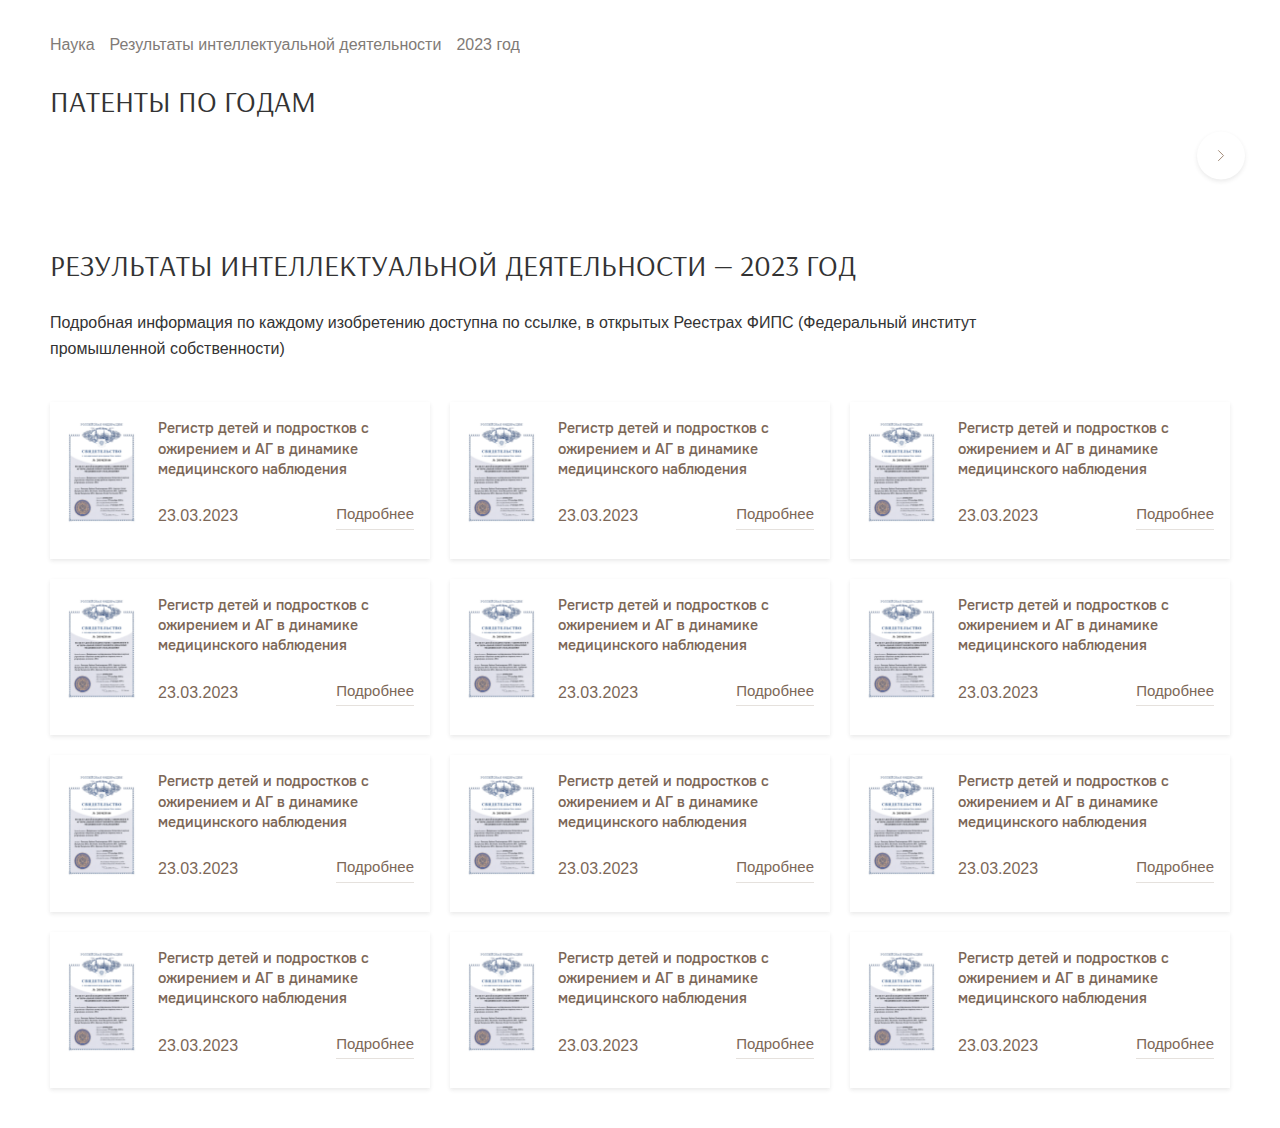
==== full-site/index.html @ ebbbc34c "first commit" ====
<!DOCTYPE html>
<html lang="en">

<head>
    <meta charset="UTF-8">
    <meta name="viewport" content="width=device-width, initial-scale=1.0">
    <title>Document</title>

    <link rel="stylesheet" href="https://cdnjs.cloudflare.com/ajax/libs/OwlCarousel2/2.3.4/assets/owl.carousel.min.css"
        integrity="sha512-tS3S5qG0BlhnQROyJXvNjeEM4UpMXHrQfTGmbQ1gKmelCxlSEBUaxhRBj/EFTzpbP4RVSrpEikbmdJobCvhE3g=="
        crossorigin="anonymous" referrerpolicy="no-referrer" />

    <link rel="stylesheet" href="https://cdnjs.cloudflare.com/ajax/libs/OwlCarousel2/2.3.4/assets/owl.theme.default.css"
        integrity="sha512-OTcub78R3msOCtY3Tc6FzeDJ8N9qvQn1Ph49ou13xgA9VsH9+LRxoFU6EqLhW4+PKRfU+/HReXmSZXHEkpYoOA=="
        crossorigin="anonymous" referrerpolicy="no-referrer" />

    <link rel="stylesheet" href="./full-site.css">
</head>



<body>

    <body>
        <div class="breadcrumbs">
            <div class="container">
                <div class="breadcrumbs__inner">

                    <a href="#" class="breadcrumbs__inner__item">
                        Наука
                    </a>

                    <a href="#" class="breadcrumbs__inner__item">
                        Результаты интеллектуальной деятельности
                    </a>

                    <a href="#" class="breadcrumbs__inner__item">
                        2023 год
                    </a>

                </div>
            </div>
        </div>



        <section class="patents">
            <div class="container">
                <div class="patents__title">
                    патенты по годам
                </div>

                <div class="patents__slider">
                    <div class="owl-carousel">
                        <div class="patents__slider__item">
                            <div class="patents__slider__item__date">
                                2023 год
                            </div>

                            <a href="#" class="patents__slider__item__link">
                                Подробнее
                            </a>
                        </div>

                        <div class="patents__slider__item">
                            <div class="patents__slider__item__date">
                                2022 год
                            </div>

                            <a href="#" class="patents__slider__item__link">
                                Подробнее
                            </a>
                        </div>

                        <div class="patents__slider__item">
                            <div class="patents__slider__item__date">
                                2021 год
                            </div>

                            <a href="#" class="patents__slider__item__link">
                                Подробнее
                            </a>
                        </div>

                        <div class="patents__slider__item">
                            <div class="patents__slider__item__date">
                                2020 год
                            </div>

                            <a href="#" class="patents__slider__item__link">
                                Подробнее
                            </a>
                        </div>

                        <div class="patents__slider__item">
                            <div class="patents__slider__item__date">
                                2019 год
                            </div>

                            <a href="#" class="patents__slider__item__link">
                                Подробнее
                            </a>
                        </div>

                        <div class="patents__slider__item">
                            <div class="patents__slider__item__date">
                                2018 год
                            </div>

                            <a href="#" class="patents__slider__item__link">
                                Подробнее
                            </a>
                        </div>

                        <div class="patents__slider__item">
                            <div class="patents__slider__item__date">
                                2017 год
                            </div>

                            <a href="#" class="patents__slider__item__link">
                                Подробнее
                            </a>
                        </div>

                        <div class="patents__slider__item">
                            <div class="patents__slider__item__date">
                                2016 год
                            </div>

                            <a href="#" class="patents__slider__item__link">
                                Подробнее
                            </a>
                        </div>

                        <div class="patents__slider__item">
                            <div class="patents__slider__item__date">
                                2015 год
                            </div>

                            <a href="#" class="patents__slider__item__link">
                                Подробнее
                            </a>
                        </div>

                        <div class="patents__slider__item">
                            <div class="patents__slider__item__date">
                                2014 год
                            </div>

                            <a href="#" class="patents__slider__item__link">
                                Подробнее
                            </a>
                        </div>

                        <div class="patents__slider__item">
                            <div class="patents__slider__item__date">
                                2013 год
                            </div>

                            <a href="#" class="patents__slider__item__link">
                                Подробнее
                            </a>
                        </div>

                        <div class="patents__slider__item">
                            <div class="patents__slider__item__date">
                                2012 год
                            </div>

                            <a href="#" class="patents__slider__item__link">
                                Подробнее
                            </a>
                        </div>

                        <div class="patents__slider__item">
                            <div class="patents__slider__item__date">
                                2011 год
                            </div>

                            <a href="#" class="patents__slider__item__link">
                                Подробнее
                            </a>
                        </div>

                        <div class="patents__slider__item">
                            <div class="patents__slider__item__date">
                                2010 год
                            </div>

                            <a href="#" class="patents__slider__item__link">
                                Подробнее
                            </a>
                        </div>

                        <div class="patents__slider__item">
                            <div class="patents__slider__item__date">
                                2009 год
                            </div>

                            <a href="#" class="patents__slider__item__link">
                                Подробнее
                            </a>
                        </div>

                        <div class="patents__slider__item">
                            <div class="patents__slider__item__date">
                                2008 год
                            </div>

                            <a href="#" class="patents__slider__item__link">
                                Подробнее
                            </a>
                        </div>

                        <div class="patents__slider__item">
                            <div class="patents__slider__item__date">
                                2007 год
                            </div>

                            <a href="#" class="patents__slider__item__link">
                                Подробнее
                            </a>
                        </div>

                        <div class="patents__slider__item">
                            <div class="patents__slider__item__date">
                                2006 год
                            </div>

                            <a href="#" class="patents__slider__item__link">
                                Подробнее
                            </a>
                        </div>

                        <div class="patents__slider__item">
                            <div class="patents__slider__item__date">
                                2005год
                            </div>

                            <a href="#" class="patents__slider__item__link">
                                Подробнее
                            </a>
                        </div>

                        <div class="patents__slider__item">
                            <div class="patents__slider__item__date">
                                2004год
                            </div>

                            <a href="#" class="patents__slider__item__link">
                                Подробнее
                            </a>
                        </div>

                        <div class="patents__slider__item">
                            <div class="patents__slider__item__date">
                                2003 год
                            </div>

                            <a href="#" class="patents__slider__item__link">
                                Подробнее
                            </a>
                        </div>

                        <div class="patents__slider__item">
                            <div class="patents__slider__item__date">
                                1999 год
                            </div>

                            <a href="#" class="patents__slider__item__link">
                                Подробнее
                            </a>
                        </div>

                        <div class="patents__slider__item">
                            <div class="patents__slider__item__date">
                                1991 год
                            </div>

                            <a href="#" class="patents__slider__item__link">
                                Подробнее
                            </a>
                        </div>

                        <div class="patents__slider__item">
                            <div class="patents__slider__item__date">
                                1980 год
                            </div>

                            <a href="#" class="patents__slider__item__link">
                                Подробнее
                            </a>
                        </div>

                        <div class="patents__slider__item">
                            <div class="patents__slider__item__date">
                                1979 год
                            </div>

                            <a href="#" class="patents__slider__item__link">
                                Подробнее
                            </a>
                        </div>
                    </div>
                    <button class="patents__slider__btn">
                        <img class="patents__slider__btn__img" src="../../assets/img/arrow-right.svg" alt="img">
                    </button>
                </div>
            </div>


        </section>

        <section class="results">
            <div class="container">
                <h1 class="results__title">
                    Результаты интеллектуальной деятельности — 2023 год
                </h1>
                <p class="results__text">Подробная информация по каждому изобретению доступна по ссылке, в открытых
                    Реестрах
                    ФИПС (Федеральный институт промышленной собственности)</p>

                <div class="results__grid">
                    <div class="results__grid__item">
                        <div class="results__grid__item__img">
                            <img src="../../assets/img/certificate.png" alt="" />
                        </div>

                        <div class="results__grid__item__about">
                            <div class="results__grid__item__about__text">
                                Регистр детей и подростков с ожирением и АГ в динамике медицинского наблюдения
                            </div>

                            <div class="results__grid__item__about__inner">
                                <div class="results__grid__item__about__inner__date">
                                    23.03.2023
                                </div>
                                <a href="#" class="results__grid__item__about__inner__link">
                                    Подробнее
                                </a>
                            </div>
                        </div>
                    </div>
                    <div class="results__grid__item">
                        <div class="results__grid__item__img">
                            <img src="../../assets/img/certificate.png" alt="" />
                        </div>

                        <div class="results__grid__item__about">
                            <div class="results__grid__item__about__text">
                                Регистр детей и подростков с ожирением и АГ в динамике медицинского наблюдения
                            </div>

                            <div class="results__grid__item__about__inner">
                                <div class="results__grid__item__about__inner__date">
                                    23.03.2023
                                </div>
                                <a href="#" class="results__grid__item__about__inner__link">
                                    Подробнее
                                </a>
                            </div>
                        </div>
                    </div>

                    <div class="results__grid__item">
                        <div class="results__grid__item__img">
                            <img src="../../assets/img/certificate.png" alt="" />
                        </div>

                        <div class="results__grid__item__about">
                            <div class="results__grid__item__about__text">
                                Регистр детей и подростков с ожирением и АГ в динамике медицинского наблюдения
                            </div>

                            <div class="results__grid__item__about__inner">
                                <div class="results__grid__item__about__inner__date">
                                    23.03.2023
                                </div>
                                <a href="#" class="results__grid__item__about__inner__link">
                                    Подробнее
                                </a>
                            </div>
                        </div>
                    </div>

                    <div class="results__grid__item">
                        <div class="results__grid__item__img">
                            <img src="../../assets/img/certificate.png" alt="" />
                        </div>

                        <div class="results__grid__item__about">
                            <div class="results__grid__item__about__text">
                                Регистр детей и подростков с ожирением и АГ в динамике медицинского наблюдения
                            </div>

                            <div class="results__grid__item__about__inner">
                                <div class="results__grid__item__about__inner__date">
                                    23.03.2023
                                </div>
                                <a href="#" class="results__grid__item__about__inner__link">
                                    Подробнее
                                </a>
                            </div>
                        </div>
                    </div>

                    <div class="results__grid__item">
                        <div class="results__grid__item__img">
                            <img src="../../assets/img/certificate.png" alt="" />
                        </div>

                        <div class="results__grid__item__about">
                            <div class="results__grid__item__about__text">
                                Регистр детей и подростков с ожирением и АГ в динамике медицинского наблюдения
                            </div>

                            <div class="results__grid__item__about__inner">
                                <div class="results__grid__item__about__inner__date">
                                    23.03.2023
                                </div>
                                <a href="#" class="results__grid__item__about__inner__link">
                                    Подробнее
                                </a>
                            </div>
                        </div>
                    </div>

                    <div class="results__grid__item">
                        <div class="results__grid__item__img">
                            <img src="../../assets/img/certificate.png" alt="" />
                        </div>

                        <div class="results__grid__item__about">
                            <div class="results__grid__item__about__text">
                                Регистр детей и подростков с ожирением и АГ в динамике медицинского наблюдения
                            </div>

                            <div class="results__grid__item__about__inner">
                                <div class="results__grid__item__about__inner__date">
                                    23.03.2023
                                </div>
                                <a href="#" class="results__grid__item__about__inner__link">
                                    Подробнее
                                </a>
                            </div>
                        </div>
                    </div>

                    <div class="results__grid__item">
                        <div class="results__grid__item__img">
                            <img src="../../assets/img/certificate.png" alt="" />
                        </div>

                        <div class="results__grid__item__about">
                            <div class="results__grid__item__about__text">
                                Регистр детей и подростков с ожирением и АГ в динамике медицинского наблюдения
                            </div>

                            <div class="results__grid__item__about__inner">
                                <div class="results__grid__item__about__inner__date">
                                    23.03.2023
                                </div>
                                <a href="#" class="results__grid__item__about__inner__link">
                                    Подробнее
                                </a>
                            </div>
                        </div>
                    </div>

                    <div class="results__grid__item">
                        <div class="results__grid__item__img">
                            <img src="../../assets/img/certificate.png" alt="" />
                        </div>

                        <div class="results__grid__item__about">
                            <div class="results__grid__item__about__text">
                                Регистр детей и подростков с ожирением и АГ в динамике медицинского наблюдения
                            </div>

                            <div class="results__grid__item__about__inner">
                                <div class="results__grid__item__about__inner__date">
                                    23.03.2023
                                </div>
                                <a href="#" class="results__grid__item__about__inner__link">
                                    Подробнее
                                </a>
                            </div>
                        </div>
                    </div>

                    <div class="results__grid__item">
                        <div class="results__grid__item__img">
                            <img src="../../assets/img/certificate.png" alt="" />
                        </div>

                        <div class="results__grid__item__about">
                            <div class="results__grid__item__about__text">
                                Регистр детей и подростков с ожирением и АГ в динамике медицинского наблюдения
                            </div>

                            <div class="results__grid__item__about__inner">
                                <div class="results__grid__item__about__inner__date">
                                    23.03.2023
                                </div>
                                <a href="#" class="results__grid__item__about__inner__link">
                                    Подробнее
                                </a>
                            </div>
                        </div>
                    </div>

                    <div class="results__grid__item">
                        <div class="results__grid__item__img">
                            <img src="../../assets/img/certificate.png" alt="" />
                        </div>

                        <div class="results__grid__item__about">
                            <div class="results__grid__item__about__text">
                                Регистр детей и подростков с ожирением и АГ в динамике медицинского наблюдения
                            </div>

                            <div class="results__grid__item__about__inner">
                                <div class="results__grid__item__about__inner__date">
                                    23.03.2023
                                </div>
                                <a href="#" class="results__grid__item__about__inner__link">
                                    Подробнее
                                </a>
                            </div>
                        </div>
                    </div>

                    <div class="results__grid__item">
                        <div class="results__grid__item__img">
                            <img src="../../assets/img/certificate.png" alt="" />
                        </div>

                        <div class="results__grid__item__about">
                            <div class="results__grid__item__about__text">
                                Регистр детей и подростков с ожирением и АГ в динамике медицинского наблюдения
                            </div>

                            <div class="results__grid__item__about__inner">
                                <div class="results__grid__item__about__inner__date">
                                    23.03.2023
                                </div>
                                <a href="#" class="results__grid__item__about__inner__link">
                                    Подробнее
                                </a>
                            </div>
                        </div>
                    </div>

                    <div class="results__grid__item">
                        <div class="results__grid__item__img">
                            <img src="../../assets/img/certificate.png" alt="" />
                        </div>

                        <div class="results__grid__item__about">
                            <div class="results__grid__item__about__text">
                                Регистр детей и подростков с ожирением и АГ в динамике медицинского наблюдения
                            </div>

                            <div class="results__grid__item__about__inner">
                                <div class="results__grid__item__about__inner__date">
                                    23.03.2023
                                </div>
                                <a href="#" class="results__grid__item__about__inner__link">
                                    Подробнее
                                </a>
                            </div>
                        </div>
                    </div>

                </div>
            </div>
        </section>

        <script src="https://cdnjs.cloudflare.com/ajax/libs/jquery/3.7.1/jquery.min.js"
            integrity="sha512-v2CJ7UaYy4JwqLDIrZUI/4hqeoQieOmAZNXBeQyjo21dadnwR+8ZaIJVT8EE2iyI61OV8e6M8PP2/4hpQINQ/g=="
            crossorigin="anonymous" referrerpolicy="no-referrer"></script>

        <script src="https://cdnjs.cloudflare.com/ajax/libs/OwlCarousel2/2.3.4/owl.carousel.min.js"
            integrity="sha512-bPs7Ae6pVvhOSiIcyUClR7/q2OAsRiovw4vAkX+zJbw3ShAeeqezq50RIIcIURq7Oa20rW2n2q+fyXBNcU9lrw=="
            crossorigin="anonymous" referrerpolicy="no-referrer"></script>

    </body>

</html>
---- full-site/full-site.css ----
@import "../styles/main.css";
@import "../blocks/breadcrumbs/breadcrumbs.css";
@import "../blocks/patents/patents.css";
@import "../blocks/result/result.css";
* {
  padding: 0px;
  margin: 0px;
  border: none;
}

*,
*::before,
*::after {
  box-sizing: border-box;
}

/* Links */
a,
a:link,
a:visited {
  text-decoration: none;
}

a:hover {
  text-decoration: none;
}

/* Common */
aside,
nav,
footer,
header,
section,
main {
  display: block;
}

h1,
h2,
h3,
h4,
h5,
h6,
p {
  font-size: inherit;
  font-weight: inherit;
}

ul,
ul li {
  list-style: none;
}

img {
  vertical-align: top;
}

img,
svg {
  max-width: 100%;
  height: auto;
}

address {
  font-style: normal;
}

/* Form */
input,
textarea,
button,
select {
  font-family: inherit;
  font-size: inherit;
  color: inherit;
  background-color: transparent;
}

input::-ms-clear {
  display: none;
}

button,
input[type=submit] {
  display: inline-block;
  box-shadow: none;
  background-color: transparent;
  background: none;
  cursor: pointer;
}

input:focus,
input:active,
button:focus,
button:active {
  outline: none;
}

button::-moz-focus-inner {
  padding: 0;
  border: 0;
}

label {
  cursor: pointer;
}

legend {
  display: block;
}/*# sourceMappingURL=full-site.css.map */
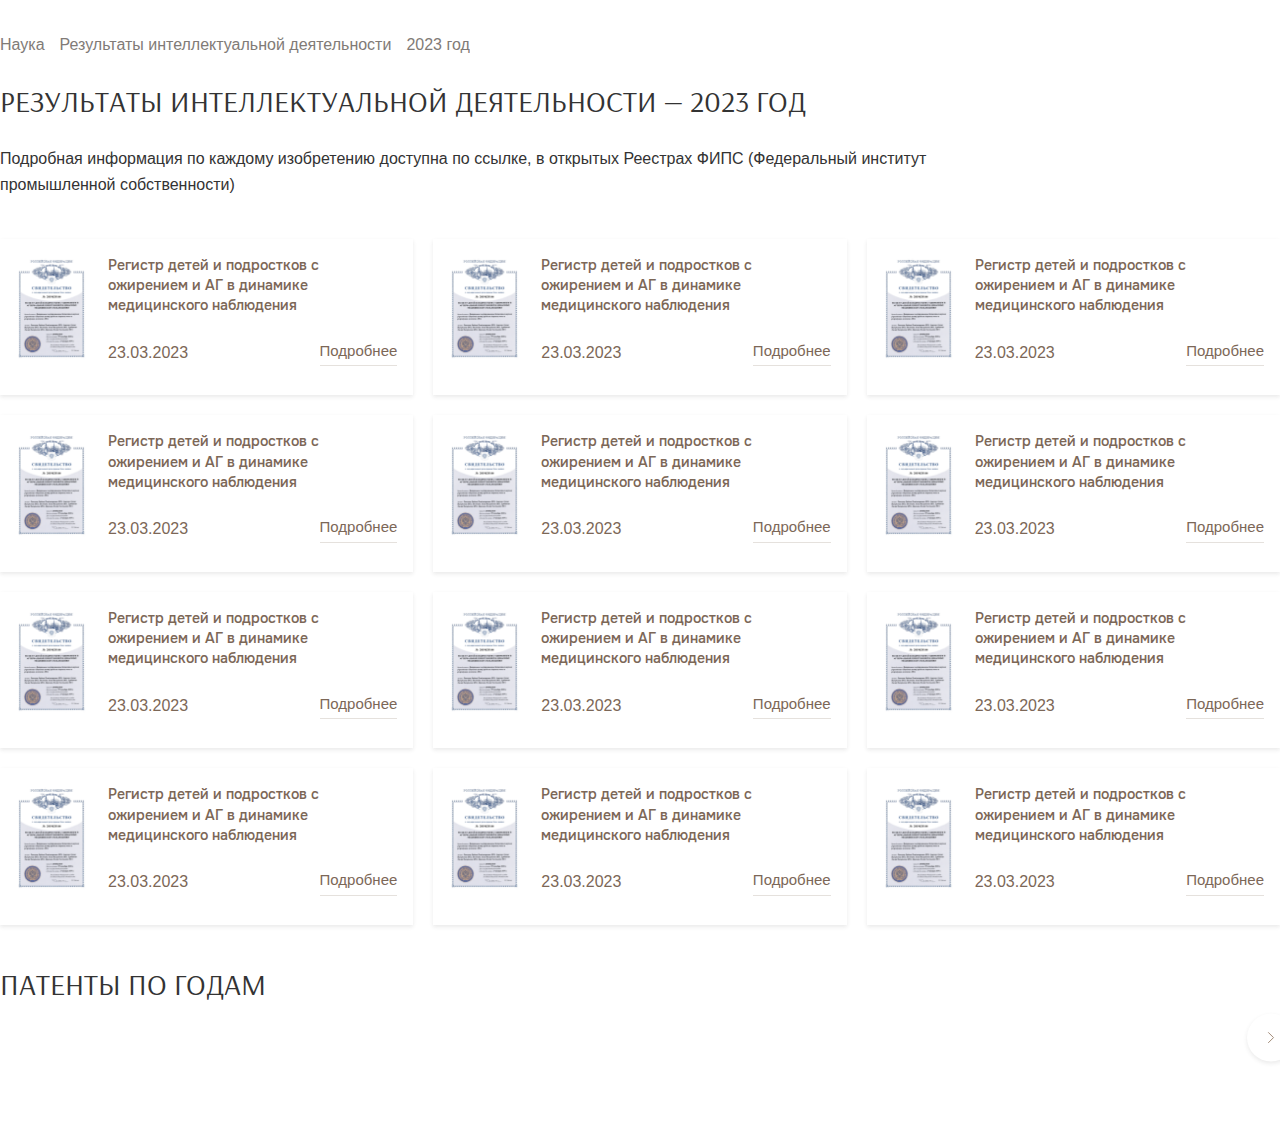
==== commit c01e99d6: "push" ====
--- a/full-site/index.html
+++ b/full-site/index.html
@@ -6,6 +6,9 @@
     <meta name="viewport" content="width=device-width, initial-scale=1.0">
     <title>Document</title>
 
+    <link rel="stylesheet" href="https://cdn.jsdelivr.net/npm/bootstrap@4.6.2/dist/css/bootstrap.min.css"
+        integrity="sha384-xOolHFLEh07PJGoPkLv1IbcEPTNtaed2xpHsD9ESMhqIYd0nLMwNLD69Npy4HI+N" crossorigin="anonymous" />
+
     <link rel="stylesheet" href="https://cdnjs.cloudflare.com/ajax/libs/OwlCarousel2/2.3.4/assets/owl.carousel.min.css"
         integrity="sha512-tS3S5qG0BlhnQROyJXvNjeEM4UpMXHrQfTGmbQ1gKmelCxlSEBUaxhRBj/EFTzpbP4RVSrpEikbmdJobCvhE3g=="
         crossorigin="anonymous" referrerpolicy="no-referrer" />
@@ -41,275 +44,6 @@
                 </div>
             </div>
         </div>
-
-
-
-        <section class="patents">
-            <div class="container">
-                <div class="patents__title">
-                    патенты по годам
-                </div>
-
-                <div class="patents__slider">
-                    <div class="owl-carousel">
-                        <div class="patents__slider__item">
-                            <div class="patents__slider__item__date">
-                                2023 год
-                            </div>
-
-                            <a href="#" class="patents__slider__item__link">
-                                Подробнее
-                            </a>
-                        </div>
-
-                        <div class="patents__slider__item">
-                            <div class="patents__slider__item__date">
-                                2022 год
-                            </div>
-
-                            <a href="#" class="patents__slider__item__link">
-                                Подробнее
-                            </a>
-                        </div>
-
-                        <div class="patents__slider__item">
-                            <div class="patents__slider__item__date">
-                                2021 год
-                            </div>
-
-                            <a href="#" class="patents__slider__item__link">
-                                Подробнее
-                            </a>
-                        </div>
-
-                        <div class="patents__slider__item">
-                            <div class="patents__slider__item__date">
-                                2020 год
-                            </div>
-
-                            <a href="#" class="patents__slider__item__link">
-                                Подробнее
-                            </a>
-                        </div>
-
-                        <div class="patents__slider__item">
-                            <div class="patents__slider__item__date">
-                                2019 год
-                            </div>
-
-                            <a href="#" class="patents__slider__item__link">
-                                Подробнее
-                            </a>
-                        </div>
-
-                        <div class="patents__slider__item">
-                            <div class="patents__slider__item__date">
-                                2018 год
-                            </div>
-
-                            <a href="#" class="patents__slider__item__link">
-                                Подробнее
-                            </a>
-                        </div>
-
-                        <div class="patents__slider__item">
-                            <div class="patents__slider__item__date">
-                                2017 год
-                            </div>
-
-                            <a href="#" class="patents__slider__item__link">
-                                Подробнее
-                            </a>
-                        </div>
-
-                        <div class="patents__slider__item">
-                            <div class="patents__slider__item__date">
-                                2016 год
-                            </div>
-
-                            <a href="#" class="patents__slider__item__link">
-                                Подробнее
-                            </a>
-                        </div>
-
-                        <div class="patents__slider__item">
-                            <div class="patents__slider__item__date">
-                                2015 год
-                            </div>
-
-                            <a href="#" class="patents__slider__item__link">
-                                Подробнее
-                            </a>
-                        </div>
-
-                        <div class="patents__slider__item">
-                            <div class="patents__slider__item__date">
-                                2014 год
-                            </div>
-
-                            <a href="#" class="patents__slider__item__link">
-                                Подробнее
-                            </a>
-                        </div>
-
-                        <div class="patents__slider__item">
-                            <div class="patents__slider__item__date">
-                                2013 год
-                            </div>
-
-                            <a href="#" class="patents__slider__item__link">
-                                Подробнее
-                            </a>
-                        </div>
-
-                        <div class="patents__slider__item">
-                            <div class="patents__slider__item__date">
-                                2012 год
-                            </div>
-
-                            <a href="#" class="patents__slider__item__link">
-                                Подробнее
-                            </a>
-                        </div>
-
-                        <div class="patents__slider__item">
-                            <div class="patents__slider__item__date">
-                                2011 год
-                            </div>
-
-                            <a href="#" class="patents__slider__item__link">
-                                Подробнее
-                            </a>
-                        </div>
-
-                        <div class="patents__slider__item">
-                            <div class="patents__slider__item__date">
-                                2010 год
-                            </div>
-
-                            <a href="#" class="patents__slider__item__link">
-                                Подробнее
-                            </a>
-                        </div>
-
-                        <div class="patents__slider__item">
-                            <div class="patents__slider__item__date">
-                                2009 год
-                            </div>
-
-                            <a href="#" class="patents__slider__item__link">
-                                Подробнее
-                            </a>
-                        </div>
-
-                        <div class="patents__slider__item">
-                            <div class="patents__slider__item__date">
-                                2008 год
-                            </div>
-
-                            <a href="#" class="patents__slider__item__link">
-                                Подробнее
-                            </a>
-                        </div>
-
-                        <div class="patents__slider__item">
-                            <div class="patents__slider__item__date">
-                                2007 год
-                            </div>
-
-                            <a href="#" class="patents__slider__item__link">
-                                Подробнее
-                            </a>
-                        </div>
-
-                        <div class="patents__slider__item">
-                            <div class="patents__slider__item__date">
-                                2006 год
-                            </div>
-
-                            <a href="#" class="patents__slider__item__link">
-                                Подробнее
-                            </a>
-                        </div>
-
-                        <div class="patents__slider__item">
-                            <div class="patents__slider__item__date">
-                                2005год
-                            </div>
-
-                            <a href="#" class="patents__slider__item__link">
-                                Подробнее
-                            </a>
-                        </div>
-
-                        <div class="patents__slider__item">
-                            <div class="patents__slider__item__date">
-                                2004год
-                            </div>
-
-                            <a href="#" class="patents__slider__item__link">
-                                Подробнее
-                            </a>
-                        </div>
-
-                        <div class="patents__slider__item">
-                            <div class="patents__slider__item__date">
-                                2003 год
-                            </div>
-
-                            <a href="#" class="patents__slider__item__link">
-                                Подробнее
-                            </a>
-                        </div>
-
-                        <div class="patents__slider__item">
-                            <div class="patents__slider__item__date">
-                                1999 год
-                            </div>
-
-                            <a href="#" class="patents__slider__item__link">
-                                Подробнее
-                            </a>
-                        </div>
-
-                        <div class="patents__slider__item">
-                            <div class="patents__slider__item__date">
-                                1991 год
-                            </div>
-
-                            <a href="#" class="patents__slider__item__link">
-                                Подробнее
-                            </a>
-                        </div>
-
-                        <div class="patents__slider__item">
-                            <div class="patents__slider__item__date">
-                                1980 год
-                            </div>
-
-                            <a href="#" class="patents__slider__item__link">
-                                Подробнее
-                            </a>
-                        </div>
-
-                        <div class="patents__slider__item">
-                            <div class="patents__slider__item__date">
-                                1979 год
-                            </div>
-
-                            <a href="#" class="patents__slider__item__link">
-                                Подробнее
-                            </a>
-                        </div>
-                    </div>
-                    <button class="patents__slider__btn">
-                        <img class="patents__slider__btn__img" src="../../assets/img/arrow-right.svg" alt="img">
-                    </button>
-                </div>
-            </div>
-
-
-        </section>
 
         <section class="results">
             <div class="container">
@@ -576,14 +310,301 @@
             </div>
         </section>
 
-        <script src="https://cdnjs.cloudflare.com/ajax/libs/jquery/3.7.1/jquery.min.js"
-            integrity="sha512-v2CJ7UaYy4JwqLDIrZUI/4hqeoQieOmAZNXBeQyjo21dadnwR+8ZaIJVT8EE2iyI61OV8e6M8PP2/4hpQINQ/g=="
-            crossorigin="anonymous" referrerpolicy="no-referrer"></script>
-
-        <script src="https://cdnjs.cloudflare.com/ajax/libs/OwlCarousel2/2.3.4/owl.carousel.min.js"
-            integrity="sha512-bPs7Ae6pVvhOSiIcyUClR7/q2OAsRiovw4vAkX+zJbw3ShAeeqezq50RIIcIURq7Oa20rW2n2q+fyXBNcU9lrw=="
-            crossorigin="anonymous" referrerpolicy="no-referrer"></script>
-
+        <section class="patents">
+            <div class="container">
+
+                <div class="row">
+                    <div class="col">
+                        <div class="patents__title">
+                            патенты по годам
+                        </div>
+
+                        <div class="patents__slider">
+                            <div class="owl-carousel">
+                                <div class="patents__slider__item">
+                                    <div class="patents__slider__item__date">
+                                        2023 год
+                                    </div>
+
+                                    <a href="#" class="patents__slider__item__link">
+                                        Подробнее
+                                    </a>
+                                </div>
+
+                                <div class="patents__slider__item">
+                                    <div class="patents__slider__item__date">
+                                        2022 год
+                                    </div>
+
+                                    <a href="#" class="patents__slider__item__link">
+                                        Подробнее
+                                    </a>
+                                </div>
+
+                                <div class="patents__slider__item">
+                                    <div class="patents__slider__item__date">
+                                        2021 год
+                                    </div>
+
+                                    <a href="#" class="patents__slider__item__link">
+                                        Подробнее
+                                    </a>
+                                </div>
+
+                                <div class="patents__slider__item">
+                                    <div class="patents__slider__item__date">
+                                        2020 год
+                                    </div>
+
+                                    <a href="#" class="patents__slider__item__link">
+                                        Подробнее
+                                    </a>
+                                </div>
+
+                                <div class="patents__slider__item">
+                                    <div class="patents__slider__item__date">
+                                        2019 год
+                                    </div>
+
+                                    <a href="#" class="patents__slider__item__link">
+                                        Подробнее
+                                    </a>
+                                </div>
+
+                                <div class="patents__slider__item">
+                                    <div class="patents__slider__item__date">
+                                        2018 год
+                                    </div>
+
+                                    <a href="#" class="patents__slider__item__link">
+                                        Подробнее
+                                    </a>
+                                </div>
+
+                                <div class="patents__slider__item">
+                                    <div class="patents__slider__item__date">
+                                        2017 год
+                                    </div>
+
+                                    <a href="#" class="patents__slider__item__link">
+                                        Подробнее
+                                    </a>
+                                </div>
+
+                                <div class="patents__slider__item">
+                                    <div class="patents__slider__item__date">
+                                        2016 год
+                                    </div>
+
+                                    <a href="#" class="patents__slider__item__link">
+                                        Подробнее
+                                    </a>
+                                </div>
+
+                                <div class="patents__slider__item">
+                                    <div class="patents__slider__item__date">
+                                        2015 год
+                                    </div>
+
+                                    <a href="#" class="patents__slider__item__link">
+                                        Подробнее
+                                    </a>
+                                </div>
+
+                                <div class="patents__slider__item">
+                                    <div class="patents__slider__item__date">
+                                        2014 год
+                                    </div>
+
+                                    <a href="#" class="patents__slider__item__link">
+                                        Подробнее
+                                    </a>
+                                </div>
+
+                                <div class="patents__slider__item">
+                                    <div class="patents__slider__item__date">
+                                        2013 год
+                                    </div>
+
+                                    <a href="#" class="patents__slider__item__link">
+                                        Подробнее
+                                    </a>
+                                </div>
+
+                                <div class="patents__slider__item">
+                                    <div class="patents__slider__item__date">
+                                        2012 год
+                                    </div>
+
+                                    <a href="#" class="patents__slider__item__link">
+                                        Подробнее
+                                    </a>
+                                </div>
+
+                                <div class="patents__slider__item">
+                                    <div class="patents__slider__item__date">
+                                        2011 год
+                                    </div>
+
+                                    <a href="#" class="patents__slider__item__link">
+                                        Подробнее
+                                    </a>
+                                </div>
+
+                                <div class="patents__slider__item">
+                                    <div class="patents__slider__item__date">
+                                        2010 год
+                                    </div>
+
+                                    <a href="#" class="patents__slider__item__link">
+                                        Подробнее
+                                    </a>
+                                </div>
+
+                                <div class="patents__slider__item">
+                                    <div class="patents__slider__item__date">
+                                        2009 год
+                                    </div>
+
+                                    <a href="#" class="patents__slider__item__link">
+                                        Подробнее
+                                    </a>
+                                </div>
+
+                                <div class="patents__slider__item">
+                                    <div class="patents__slider__item__date">
+                                        2008 год
+                                    </div>
+
+                                    <a href="#" class="patents__slider__item__link">
+                                        Подробнее
+                                    </a>
+                                </div>
+
+                                <div class="patents__slider__item">
+                                    <div class="patents__slider__item__date">
+                                        2007 год
+                                    </div>
+
+                                    <a href="#" class="patents__slider__item__link">
+                                        Подробнее
+                                    </a>
+                                </div>
+
+                                <div class="patents__slider__item">
+                                    <div class="patents__slider__item__date">
+                                        2006 год
+                                    </div>
+
+                                    <a href="#" class="patents__slider__item__link">
+                                        Подробнее
+                                    </a>
+                                </div>
+
+                                <div class="patents__slider__item">
+                                    <div class="patents__slider__item__date">
+                                        2005год
+                                    </div>
+
+                                    <a href="#" class="patents__slider__item__link">
+                                        Подробнее
+                                    </a>
+                                </div>
+
+                                <div class="patents__slider__item">
+                                    <div class="patents__slider__item__date">
+                                        2004год
+                                    </div>
+
+                                    <a href="#" class="patents__slider__item__link">
+                                        Подробнее
+                                    </a>
+                                </div>
+
+                                <div class="patents__slider__item">
+                                    <div class="patents__slider__item__date">
+                                        2003 год
+                                    </div>
+
+                                    <a href="#" class="patents__slider__item__link">
+                                        Подробнее
+                                    </a>
+                                </div>
+
+                                <div class="patents__slider__item">
+                                    <div class="patents__slider__item__date">
+                                        1999 год
+                                    </div>
+
+                                    <a href="#" class="patents__slider__item__link">
+                                        Подробнее
+                                    </a>
+                                </div>
+
+                                <div class="patents__slider__item">
+                                    <div class="patents__slider__item__date">
+                                        1991 год
+                                    </div>
+
+                                    <a href="#" class="patents__slider__item__link">
+                                        Подробнее
+                                    </a>
+                                </div>
+
+                                <div class="patents__slider__item">
+                                    <div class="patents__slider__item__date">
+                                        1980 год
+                                    </div>
+
+                                    <a href="#" class="patents__slider__item__link">
+                                        Подробнее
+                                    </a>
+                                </div>
+
+                                <div class="patents__slider__item">
+                                    <div class="patents__slider__item__date">
+                                        1979 год
+                                    </div>
+
+                                    <a href="#" class="patents__slider__item__link">
+                                        Подробнее
+                                    </a>
+                                </div>
+                            </div>
+
+                            <button class="patents__slider__btn">
+                                <img class="patents__slider__btn__img" src="../../assets/img/arrow-right.svg" alt="img">
+                            </button>
+
+                        </div>
+
+                    </div>
+                </div>
+
+            </div>
+
+            <!-- owl carousel -->
+
+            <script src="https://cdnjs.cloudflare.com/ajax/libs/jquery/3.7.1/jquery.min.js"
+                integrity="sha512-v2CJ7UaYy4JwqLDIrZUI/4hqeoQieOmAZNXBeQyjo21dadnwR+8ZaIJVT8EE2iyI61OV8e6M8PP2/4hpQINQ/g=="
+                crossorigin="anonymous" referrerpolicy="no-referrer"></script>
+
+            <script src="https://cdnjs.cloudflare.com/ajax/libs/OwlCarousel2/2.3.4/owl.carousel.min.js"
+                integrity="sha512-bPs7Ae6pVvhOSiIcyUClR7/q2OAsRiovw4vAkX+zJbw3ShAeeqezq50RIIcIURq7Oa20rW2n2q+fyXBNcU9lrw=="
+                crossorigin="anonymous" referrerpolicy="no-referrer"></script>
+
+            <!-- owl carousel -->
+
+            <!-- bootstrap -->
+
+            <script src="https://cdn.jsdelivr.net/npm/bootstrap@4.6.2/dist/js/bootstrap.bundle.min.js"
+                integrity="sha384-Fy6S3B9q64WdZWQUiU+q4/2Lc9npb8tCaSX9FK7E8HnRr0Jz8D6OP9dO5Vg3Q9ct"
+                crossorigin="anonymous">
+                </script>
+
+            <!-- bootstrap -->
+
+            <script src="../blocks/patents/patents.js"></script>
     </body>
 
 </html>